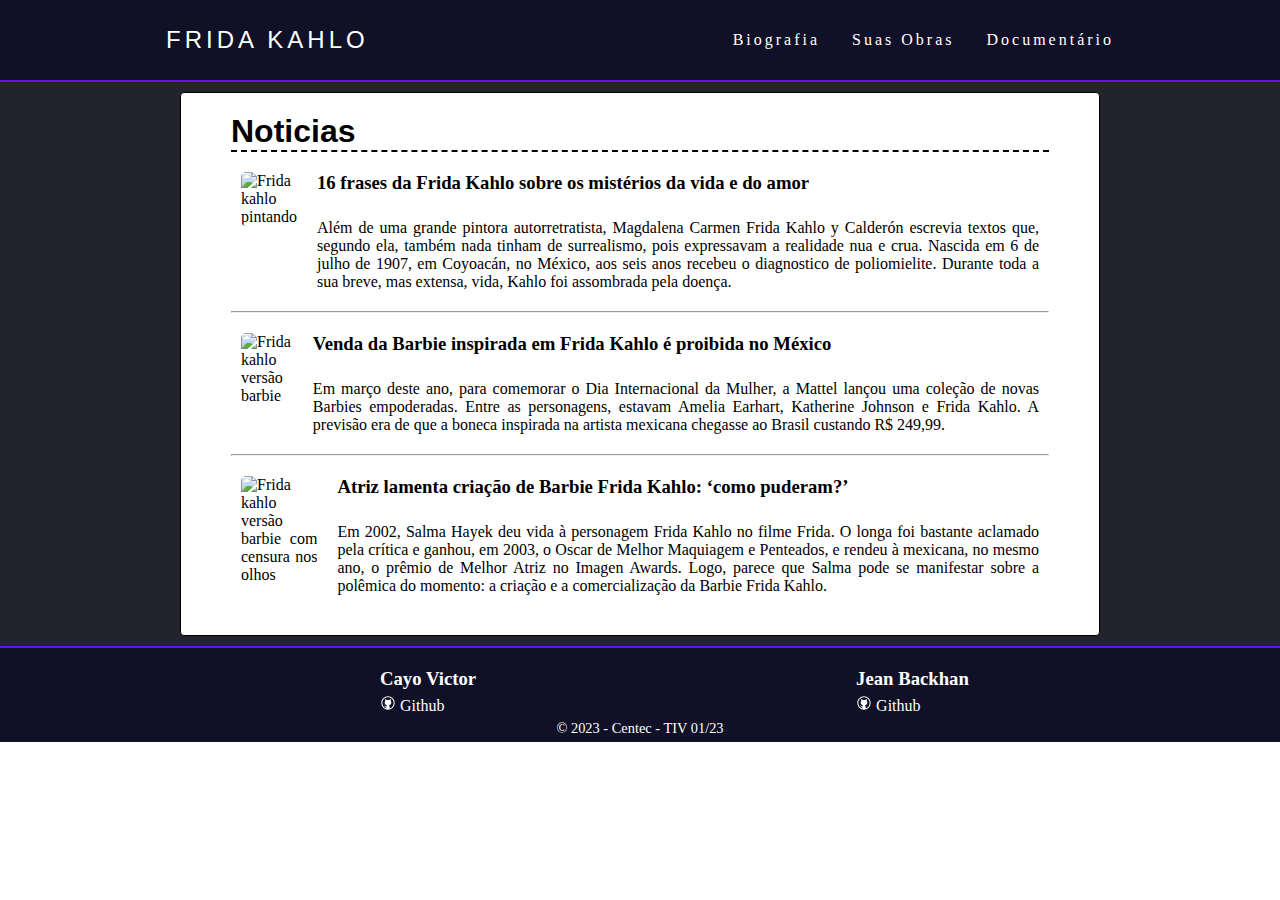
==== index.html @ 4bb20544 "upload arquivos" ====
<!DOCTYPE html>
<html lang="pt-br">
<head>
    <meta charset="UTF-8">
    <meta name="viewport" content="width=device-width, initial-scale=1.0">
    <link rel="stylesheet" href="/css/style.css">
    <link rel="stylesheet" href="/css/index.css">
    <title>Início</title>
</head>
<body>
    <header>
        <nav class="menu">
            <a class="logo" href="/index.html">Frida Kahlo</a>
            <ul class="navList">
                <li><a href="/pages/biografia.html">Biografia</a></li>
                <li><a href="/pages/artes.html">Suas Obras</a></li>
                <li><a href="/pages/documentario.html">Documentário</a></li>
            </ul>
        </nav>
    </header>

    <main>
        <div class="backgroundPage">
            <h1>Noticias</h1>

            <div class="noticiaExterna">
                <div>
                    <img src="https://capricho.abril.com.br/wp-content/uploads/2021/03/frida_frases.jpg?quality=85&strip=info&w=650" alt="Frida kahlo pintando" height="250px" width="388px">
                </div>

                <div>
                    <a target="_blank" class="saibaMais" href="https://capricho.abril.com.br/comportamento/frases-da-frida-kahlo-sobre-os-misterios-da-vida-e-do-amor/">
                        <h3>16 frases da Frida Kahlo sobre os mistérios da vida e do amor</h3>
                    </a>

                    <span>
                        Além de uma grande pintora autorretratista, Magdalena Carmen Frida Kahlo y Calderón escrevia textos que, segundo ela,
                        também nada tinham de surrealismo, pois expressavam a realidade nua e crua. Nascida em 6 de julho de 1907, em Coyoacán,
                        no México, aos seis anos recebeu o diagnostico de poliomielite. Durante toda a sua breve, mas extensa, vida, Kahlo foi
                        assombrada pela doença.                     
                    </span>
                </div>
            </div>

            <hr>

            <div class="noticiaExterna">
                <div>
                    <img src="https://capricho.abril.com.br/wp-content/uploads/2018/04/barbie_f.jpg?quality=85&strip=info" alt="Frida kahlo versão barbie" height="250px">
                </div>

                <div>
                    <a target="_blank" class="saibaMais" href="https://capricho.abril.com.br/comportamento/venda-da-barbie-inspirada-em-frida-kahlo-e-proibida-no-mexico/">
                        <h3>Venda da Barbie inspirada em Frida Kahlo é proibida no México</h3>
                    </a>

                    <span>
                        Em março deste ano, para comemorar o Dia Internacional da Mulher, a Mattel lançou uma coleção de novas Barbies
                        empoderadas. Entre as personagens, estavam Amelia Earhart, Katherine Johnson e Frida Kahlo. A previsão era de que a
                        boneca inspirada na artista mexicana chegasse ao Brasil custando R$ 249,99.
                    </span>
                </div>
            </div>

            <hr>

            <div class="noticiaExterna">
                <div>
                    <img src="https://capricho.abril.com.br/wp-content/uploads/2018/03/frida.jpg?quality=85&strip=info&w=620" alt="Frida kahlo versão barbie com censura nos olhos" height="250px">
                </div>

                <div>
                    <a target="_blank" class="saibaMais" href="https://capricho.abril.com.br/comportamento/atriz-lamenta-criacao-de-barbie-frida-kahlo-como-puderam/">
                        <h3>Atriz lamenta criação de Barbie Frida Kahlo: ‘como puderam?’</h3>
                    </a>

                    <span>
                        Em 2002, Salma Hayek deu vida à personagem Frida Kahlo no filme Frida. O longa foi bastante aclamado pela crítica e
                        ganhou, em 2003, o Oscar de Melhor Maquiagem e Penteados, e rendeu à mexicana, no mesmo ano, o prêmio de Melhor Atriz no
                        Imagen Awards. Logo, parece que Salma pode se manifestar sobre a polêmica do momento: a criação e a comercialização da
                        Barbie Frida Kahlo.
                    </span>
                </div>
            </div>

        </div>
    </main>

    <footer>
        <div class="divExterna">
            <div class="divInterna">
                <h3>Cayo Victor</h3>
                <div class="divGit">
                    <img src="/images/icons8-github.svg" alt="icon do github"> 
                    <a href="">Github</a>
                </div>
            </div>
            <div class="divInterna">
                <h3>Jean Backhan</h3>
                <div class="divGit">
                    <img src="/images/icons8-github.svg" alt="icon do github"> 
                    <a href="">Github</a>
                </div>
            </div>
        </div>

        <div class="footerCopyright">
            &#169
            2023 - Centec - TIV 01/23
        </div>
    </footer>

</body>
</html>
---- css/style.css ----
/*------------------------------   Tags   ------------------------------*/

* { 
    margin: 0;
    padding: 0;
}

a {
    color: white;
    text-decoration: none;
    transition: 0.3s;
}

a:hover{
    opacity: 0.7;
}

main{
    background-color: #23232e;
    padding: 10px 180px;
}

footer{
    width: 100%;
    color: white;
    border-top: 2px solid #6610f2;
}

/*------------------------------   Classes   ------------------------------*/
.logo {
    font-size: 24px;
    font-family: 'Franklin Gothic Medium', 'Arial Narrow', Arial, sans-serif;
    text-transform: uppercase;
    letter-spacing: 4px;
}

.menu {
    display: flex;
    justify-content: space-around;
    align-items: center;
    background-color: #101026;
    height: 80px;
    border-bottom: 2px solid #6610f2;
}

.navList {
    list-style: none;
    display: flex;
}

.navList li {
    letter-spacing: 3px;
    margin-left: 32px;
}

 .divExterna {
    background-color: #101026;
    display: flex;
    flex-direction: row;
 }

 .divInterna{
    margin-left: 380px;
    padding-top: 20px;
 }

 .divGit{
    margin-top: -20px;
 }

 .footerCopyright {
    display: flex;
    justify-content: center;
    background-color: #101026;
    font-size: 0.9rem;
    padding: 5px;
    font-weight: 100;
 }
---- css/index.css ----
/*------------------------------   Tags   ------------------------------*/
h1{
    font-family: 'Franklin Gothic Medium', 'Arial Narrow', Arial, sans-serif;
    border-bottom: 2px dashed black;
}

h3{
    padding-bottom: 25px;
}

/*------------------------------   Classes   ------------------------------*/

.backgroundPage {
    background-color: white;
    border: 1px solid black;
    border-radius: 4px;
    padding: 20px 50px;
}

.noticiaExterna {
    display: flex;
    flex-direction: row;
    padding: 20px 10px;
    text-align: justify;
}

.noticiaExterna img{
    border: none;
    border-radius: 5px;
    padding-right: 20px;
}

.saibaMais{
    color: black;
}
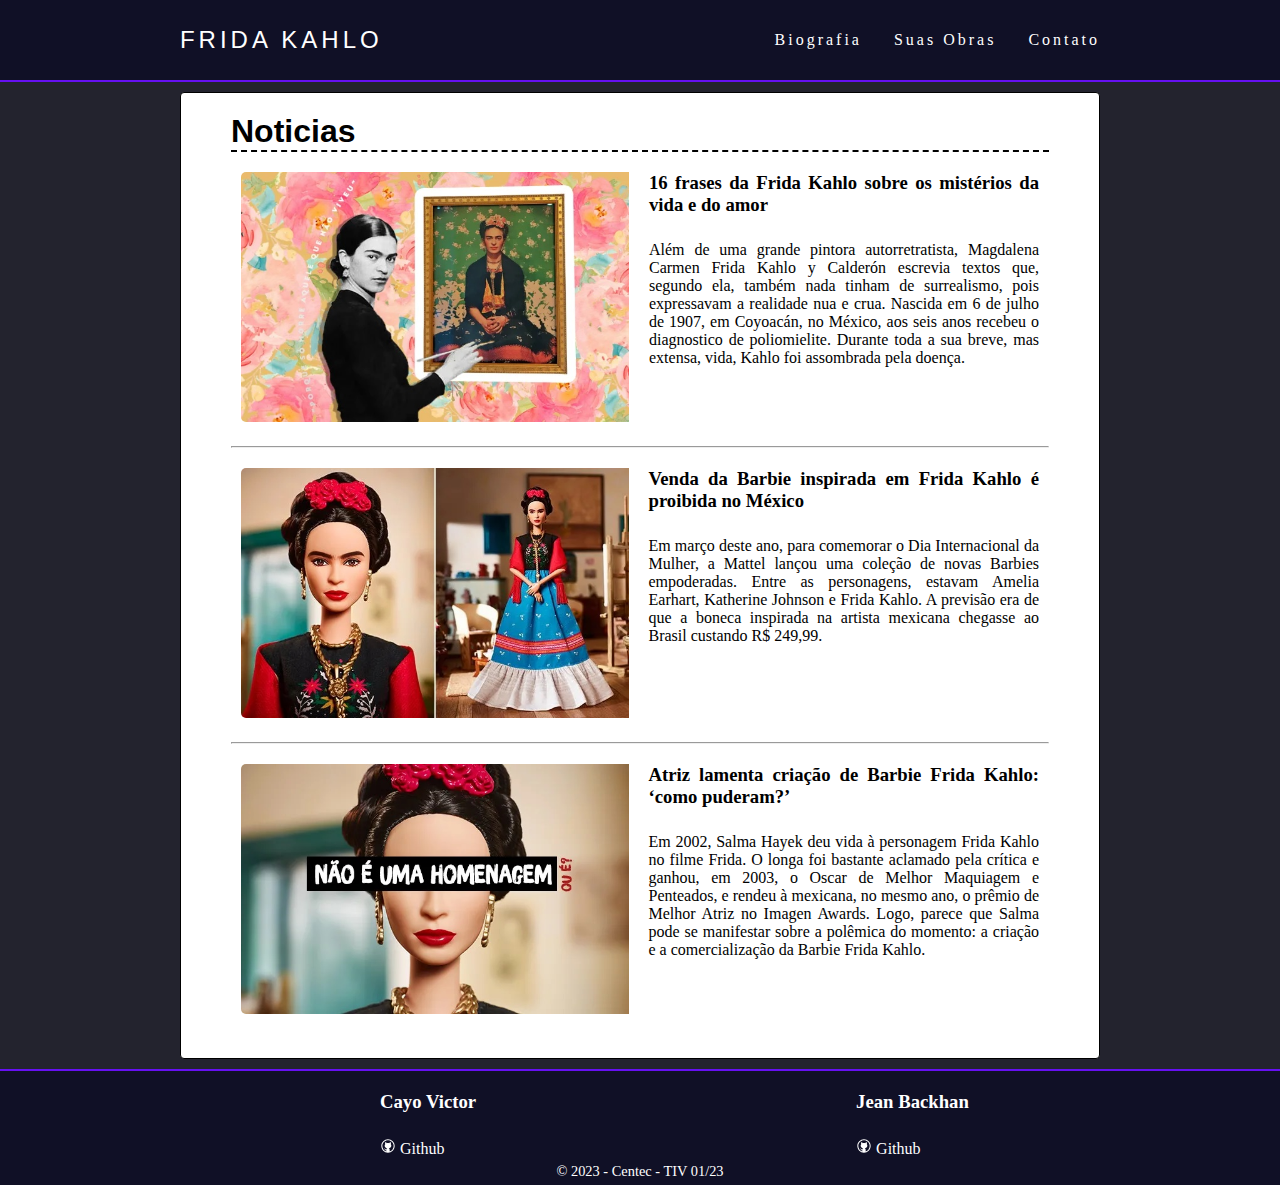
==== commit dc99a7d7: "update Index e Suas Obras" ====
--- a/index.html
+++ b/index.html
@@ -3,6 +3,7 @@
 <head>
     <meta charset="UTF-8">
     <meta name="viewport" content="width=device-width, initial-scale=1.0">
+    <link rel="shortcut icon" href="/images/fridaKahloFavicon.png" type="image/x-icon">
     <link rel="stylesheet" href="/css/style.css">
     <link rel="stylesheet" href="/css/index.css">
     <title>Início</title>
@@ -13,8 +14,8 @@
             <a class="logo" href="/index.html">Frida Kahlo</a>
             <ul class="navList">
                 <li><a href="/pages/biografia.html">Biografia</a></li>
-                <li><a href="/pages/artes.html">Suas Obras</a></li>
-                <li><a href="/pages/documentario.html">Documentário</a></li>
+                <li><a href="/pages/obras.html">Suas Obras</a></li>
+                <li><a href="/pages/contato.html">Contato</a></li>
             </ul>
         </nav>
     </header>
@@ -25,7 +26,7 @@
 
             <div class="noticiaExterna">
                 <div>
-                    <img src="https://capricho.abril.com.br/wp-content/uploads/2021/03/frida_frases.jpg?quality=85&strip=info&w=650" alt="Frida kahlo pintando" height="250px" width="388px">
+                    <img src="/images/fridaFrases.jpg" alt="Frida kahlo pintando" height="250px" width="388px">
                 </div>
 
                 <div>
@@ -46,7 +47,7 @@
 
             <div class="noticiaExterna">
                 <div>
-                    <img src="https://capricho.abril.com.br/wp-content/uploads/2018/04/barbie_f.jpg?quality=85&strip=info" alt="Frida kahlo versão barbie" height="250px">
+                    <img src="/images/fridaBarbie.jpg" alt="Frida kahlo versão barbie" height="250px">
                 </div>
 
                 <div>
@@ -66,7 +67,7 @@
 
             <div class="noticiaExterna">
                 <div>
-                    <img src="https://capricho.abril.com.br/wp-content/uploads/2018/03/frida.jpg?quality=85&strip=info&w=620" alt="Frida kahlo versão barbie com censura nos olhos" height="250px">
+                    <img src="/images/fridaCensura.jpg" alt="Frida kahlo versão barbie com censura nos olhos" height="250px">
                 </div>
 
                 <div>
@@ -87,15 +88,15 @@
     </main>
 
     <footer>
-        <div class="divExterna">
-            <div class="divInterna">
+        <div class="footerExterna">
+            <div class="footerInterna">
                 <h3>Cayo Victor</h3>
                 <div class="divGit">
                     <img src="/images/icons8-github.svg" alt="icon do github"> 
-                    <a href="">Github</a>
+                    <a href="https://github.com/xCayoVictor" target="_blank">Github</a>
                 </div>
             </div>
-            <div class="divInterna">
+            <div class="footerInterna">
                 <h3>Jean Backhan</h3>
                 <div class="divGit">
                     <img src="/images/icons8-github.svg" alt="icon do github"> 
--- a/css/style.css
+++ b/css/style.css
@@ -16,6 +16,7 @@
 }
 
 main{
+    display: flex;
     background-color: #23232e;
     padding: 10px 180px;
 }
@@ -53,22 +54,18 @@
     margin-left: 32px;
 }
 
- .divExterna {
+ .footerExterna {
     background-color: #101026;
     display: flex;
     flex-direction: row;
  }
 
- .divInterna{
+ .footerInterna{
     margin-left: 380px;
     padding-top: 20px;
  }
 
- .divGit{
-    margin-top: -20px;
- }
-
- .footerCopyright {
+  .footerCopyright {
     display: flex;
     justify-content: center;
     background-color: #101026;
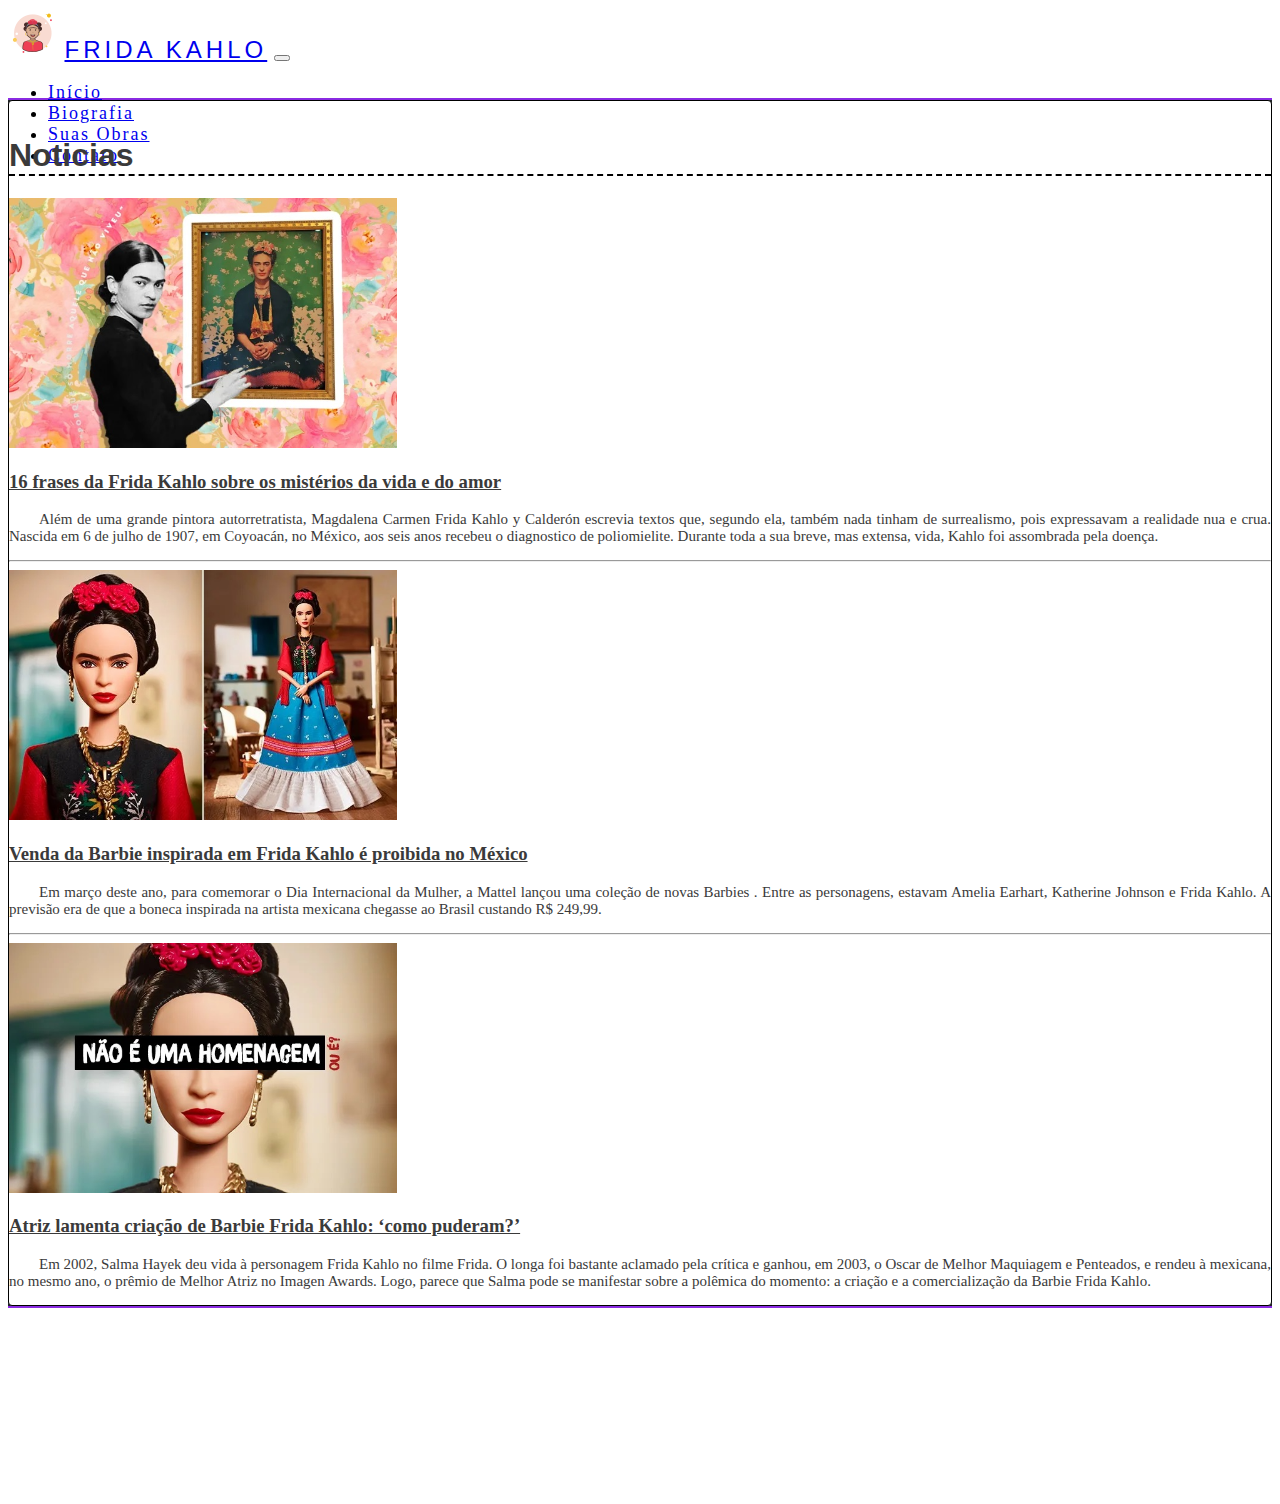
==== commit caee538e: "update conteudo e adição de bootstrap" ====
--- a/index.html
+++ b/index.html
@@ -4,112 +4,153 @@
     <meta charset="UTF-8">
     <meta name="viewport" content="width=device-width, initial-scale=1.0">
     <link rel="shortcut icon" href="/images/fridaKahloFavicon.png" type="image/x-icon">
+    <link href="https://cdn.jsdelivr.net/npm/bootstrap@5.3.2/dist/css/bootstrap.min.css" rel="stylesheet" integrity="sha384-T3c6CoIi6uLrA9TneNEoa7RxnatzjcDSCmG1MXxSR1GAsXEV/Dwwykc2MPK8M2HN" crossorigin="anonymous">
     <link rel="stylesheet" href="/css/style.css">
     <link rel="stylesheet" href="/css/index.css">
     <title>Início</title>
 </head>
 <body>
     <header>
-        <nav class="menu">
-            <a class="logo" href="/index.html">Frida Kahlo</a>
-            <ul class="navList">
-                <li><a href="/pages/biografia.html">Biografia</a></li>
-                <li><a href="/pages/obras.html">Suas Obras</a></li>
-                <li><a href="/pages/contato.html">Contato</a></li>
-            </ul>
+        <nav class="navbar navbar-expand-lg menu navbar-dark bg-dark">
+            <div class="container-lg">
+                <img src="/images/fridaKahloFavicon.png" alt="logo com imagem de Frida Kahlo">
+                <a class="logo navbar-brand" href="/index.html">Frida Kahlo</a>
+                <button class="navbar-toggler" type="button" data-bs-toggle="collapse" data-bs-target="#navbarSupportedContent" aria-controls="navbarSupportedContent" aria-expanded="false" aria-label="Toggle navigation">
+                    <span class="navbar-toggler-icon"></span>
+                </button>
+                <div class="collapse navbar-collapse bg-dark" id="navbarSupportedContent">
+                    <ul class="navbar-nav ms-auto mb-2 mb-lg-0">
+                        <li class="nav-item">
+                            <a class="nav-link active ps-3 me-3" aria-current="page" href="/index.html">Início</a>
+                        </li> 
+                        <li class="nav-item">
+                            <a class="nav-link ps-3 me-3" aria-current="page" href="/pages/biografia.html">Biografia</a>
+                        </li>
+                        <li class="nav-item">
+                            <a class="nav-link ps-3 me-3 " href="/pages/obras.html">Suas Obras</a>
+                        </li>
+                        <li class="nav-item">
+                            <a class="nav-link ps-3" href="/pages/contato.html">Contato</a>
+                        </li>
+                    </ul>
+                </div>
+            </div>
         </nav>
     </header>
 
-    <main>
-        <div class="backgroundPage">
+    <main class="pt-3 pb-3">
+        <div class="container-lg backgroundPage" >
             <h1>Noticias</h1>
 
-            <div class="noticiaExterna">
-                <div>
-                    <img src="/images/fridaFrases.jpg" alt="Frida kahlo pintando" height="250px" width="388px">
-                </div>
+            <div class="container-lg">
+                <div class="row">
+                    <div class="text-center col-lg-5 col-12 mt-4 ">
+                        <img src="/images/fridaFrases.jpg" alt="Frida kahlo pintando" height="250px" width="388px">
+                    </div>
 
-                <div>
-                    <a target="_blank" class="saibaMais" href="https://capricho.abril.com.br/comportamento/frases-da-frida-kahlo-sobre-os-misterios-da-vida-e-do-amor/">
-                        <h3>16 frases da Frida Kahlo sobre os mistérios da vida e do amor</h3>
-                    </a>
-
-                    <span>
-                        Além de uma grande pintora autorretratista, Magdalena Carmen Frida Kahlo y Calderón escrevia textos que, segundo ela,
-                        também nada tinham de surrealismo, pois expressavam a realidade nua e crua. Nascida em 6 de julho de 1907, em Coyoacán,
-                        no México, aos seis anos recebeu o diagnostico de poliomielite. Durante toda a sua breve, mas extensa, vida, Kahlo foi
-                        assombrada pela doença.                     
-                    </span>
+                    <div class="col-lg-7 col-12 pe-3 mt-4 ">
+                        <a target="_blank" class="saibaMais" href="https://capricho.abril.com.br/comportamento/frases-da-frida-kahlo-sobre-os-misterios-da-vida-e-do-amor/">
+                            <h3 class="mb-4 col subtitulo">16 frases da Frida Kahlo sobre os mistérios da vida e do amor</h3>
+                        </a>
+                        <div class="col">
+                            <p>
+                                Além de uma grande pintora autorretratista, Magdalena Carmen Frida Kahlo y Calderón escrevia textos que, segundo ela,
+                                também nada tinham de surrealismo, pois expressavam a realidade nua e crua. Nascida em 6 de julho de 1907, em Coyoacán,
+                                no México, aos seis anos recebeu o diagnostico de poliomielite. Durante toda a sua breve, mas extensa, vida, Kahlo foi
+                                assombrada pela doença.                     
+                            </p>
+                        </div>
+                    </div>
                 </div>
             </div>
 
             <hr>
 
-            <div class="noticiaExterna">
-                <div>
-                    <img src="/images/fridaBarbie.jpg" alt="Frida kahlo versão barbie" height="250px">
-                </div>
+            <div class="container-lg">
+                <div class="row">
+                    <div class="text-center col-lg-5 col-12  mt-4 ">
+                        <img src="/images/fridaBarbie.jpg" alt="Frida kahlo versão barbie" height="250px">
+                    </div>
 
-                <div>
-                    <a target="_blank" class="saibaMais" href="https://capricho.abril.com.br/comportamento/venda-da-barbie-inspirada-em-frida-kahlo-e-proibida-no-mexico/">
-                        <h3>Venda da Barbie inspirada em Frida Kahlo é proibida no México</h3>
-                    </a>
-
-                    <span>
-                        Em março deste ano, para comemorar o Dia Internacional da Mulher, a Mattel lançou uma coleção de novas Barbies
-                        empoderadas. Entre as personagens, estavam Amelia Earhart, Katherine Johnson e Frida Kahlo. A previsão era de que a
-                        boneca inspirada na artista mexicana chegasse ao Brasil custando R$ 249,99.
-                    </span>
+                    <div class="col-lg-7 col-12 pe-3 mt-4 ">
+                        <a target="_blank" class="saibaMais" href="https://capricho.abril.com.br/comportamento/frases-da-frida-kahlo-sobre-os-misterios-da-vida-e-do-amor/">
+                            <h3 class="mb-4 col subtitulo">Venda da Barbie inspirada em Frida Kahlo é proibida no México</h3>
+                        </a>
+                        <div class="col">
+                            <p>
+                                Em março deste ano, para comemorar o Dia Internacional da Mulher, a Mattel lançou uma coleção de novas Barbies
+                                . Entre as personagens, estavam Amelia Earhart, Katherine Johnson e Frida Kahlo. A previsão era de que a
+                                boneca inspirada na artista mexicana chegasse ao Brasil custando R$ 249,99.                   
+                            </p>
+                        </div>
+                    </div>
                 </div>
             </div>
 
             <hr>
 
-            <div class="noticiaExterna">
-                <div>
-                    <img src="/images/fridaCensura.jpg" alt="Frida kahlo versão barbie com censura nos olhos" height="250px">
-                </div>
+            <div class="container-lg">
+                <div class="row mb-4 ">
+                    <div class="text-center col-lg-5 col-12  mt-4 ">
+                        <img src="/images/fridaCensura.jpg" alt="Frida kahlo versão barbie com censura nos olhos" height="250px">
+                    </div>
 
-                <div>
-                    <a target="_blank" class="saibaMais" href="https://capricho.abril.com.br/comportamento/atriz-lamenta-criacao-de-barbie-frida-kahlo-como-puderam/">
-                        <h3>Atriz lamenta criação de Barbie Frida Kahlo: ‘como puderam?’</h3>
-                    </a>
-
-                    <span>
-                        Em 2002, Salma Hayek deu vida à personagem Frida Kahlo no filme Frida. O longa foi bastante aclamado pela crítica e
-                        ganhou, em 2003, o Oscar de Melhor Maquiagem e Penteados, e rendeu à mexicana, no mesmo ano, o prêmio de Melhor Atriz no
-                        Imagen Awards. Logo, parece que Salma pode se manifestar sobre a polêmica do momento: a criação e a comercialização da
-                        Barbie Frida Kahlo.
-                    </span>
+                    <div class="col-lg-7 col-12 pe-3 mt-4 ">
+                        <a target="_blank" class="saibaMais" href="https://capricho.abril.com.br/comportamento/frases-da-frida-kahlo-sobre-os-misterios-da-vida-e-do-amor/">
+                            <h3 class="mb-4 col subtitulo">Atriz lamenta criação de Barbie Frida Kahlo: ‘como puderam?’</h3>
+                        </a>
+                        <div class="col">
+                            <p>
+                                Em 2002, Salma Hayek deu vida à personagem Frida Kahlo no filme Frida. O longa foi bastante aclamado pela crítica e
+                                ganhou, em 2003, o Oscar de Melhor Maquiagem e Penteados, e rendeu à mexicana, no mesmo ano, o prêmio de Melhor Atriz no
+                                Imagen Awards. Logo, parece que Salma pode se manifestar sobre a polêmica do momento: a criação e a comercialização da
+                                Barbie Frida Kahlo.                
+                            </p>
+                        </div>
+                    </div>
                 </div>
             </div>
-
+  
         </div>
     </main>
 
     <footer>
-        <div class="footerExterna">
-            <div class="footerInterna">
-                <h3>Cayo Victor</h3>
-                <div class="divGit">
-                    <img src="/images/icons8-github.svg" alt="icon do github"> 
-                    <a href="https://github.com/xCayoVictor" target="_blank">Github</a>
-                </div>
-            </div>
-            <div class="footerInterna">
-                <h3>Jean Backhan</h3>
-                <div class="divGit">
-                    <img src="/images/icons8-github.svg" alt="icon do github"> 
-                    <a href="">Github</a>
+        <div class="container-fluid bg-dark">
+            <div class="container-lg">
+                <div class="row">
+                    <div class="text-center col-md-6 col-12 mt-4 ">
+                        <div class="col">
+                            <h4>Cayo Victor</h4>
+                        </div>
+                        <div class="col">
+                            <img src="/images/icons8-github.svg" alt="icon do github"> 
+                            <a class="aGithub" href="https://github.com/xCayoVictor" target="_blank">Github</a>
+                        </div>                   
+                    </div>
+    
+                    <div class="text-center col-md-6 col-12 mt-4 ">
+                        <div class="col">
+                            <h4>Jean Backhan</h4>
+                        </div>
+                        <div class="col">
+                            <img src="/images/icons8-github.svg" alt="icon do github"> 
+                            <a class="aGithub" href="https://github.com/jeanbeckhan" target="_blank">Github</a>
+                        </div>                   
+                    </div>
                 </div>
             </div>
         </div>
 
-        <div class="footerCopyright">
+        <div class="container-fluid text-center bg-dark footerCopyright">
             &#169
             2023 - Centec - TIV 01/23
         </div>
     </footer>
 
+    <!-- Não alterar abaixo-->
+
+    <script src="https://cdn.jsdelivr.net/npm/@popperjs/core@2.11.8/dist/umd/popper.min.js" integrity="sha384-I7E8VVD/ismYTF4hNIPjVp/Zjvgyol6VFvRkX/vR+Vc4jQkC+hVqc2pM8ODewa9r" crossorigin="anonymous"></script>
+    <script src="https://cdn.jsdelivr.net/npm/bootstrap@5.3.2/dist/js/bootstrap.min.js" integrity="sha384-BBtl+eGJRgqQAUMxJ7pMwbEyER4l1g+O15P+16Ep7Q9Q+zqX6gSbd85u4mG4QzX+" crossorigin="anonymous"></script>
+
 </body>
 </html>--- a/css/style.css
+++ b/css/style.css
@@ -1,30 +1,22 @@
 /*------------------------------   Tags   ------------------------------*/
-
-* { 
-    margin: 0;
-    padding: 0;
-}
-
-a {
-    color: white;
-    text-decoration: none;
-    transition: 0.3s;
-}
-
-a:hover{
-    opacity: 0.7;
-}
-
 main{
-    display: flex;
-    background-color: #23232e;
-    padding: 10px 180px;
+    background-color: #212529;
+    color: #3a3a3a;
 }
 
 footer{
-    width: 100%;
-    color: white;
-    border-top: 2px solid #6610f2;
+    border-top: 2px solid blueviolet;
+}
+
+h1{
+    color: #3a3a3a;
+    font-family: 'Franklin Gothic Medium', 'Arial Narrow', Arial, sans-serif;
+    border-bottom: 2px dashed black;
+    padding-top: 15px;
+}
+
+h4{
+    color:white;
 }
 
 /*------------------------------   Classes   ------------------------------*/
@@ -36,39 +28,29 @@
 }
 
 .menu {
-    display: flex;
-    justify-content: space-around;
-    align-items: center;
-    background-color: #101026;
-    height: 80px;
-    border-bottom: 2px solid #6610f2;
+    font-size: 18px;
+    letter-spacing: 2px;
+    height: 90px;
+    border-bottom: 2px solid blueviolet;
 }
 
-.navList {
-    list-style: none;
-    display: flex;
+.backgroundPage {
+    background-color: white;
+    border: 1px solid black;
+    border-radius: 4px;
 }
 
-.navList li {
-    letter-spacing: 3px;
-    margin-left: 32px;
+.aGithub{
+    color: white;
+    text-decoration: none;
 }
 
- .footerExterna {
-    background-color: #101026;
-    display: flex;
-    flex-direction: row;
- }
-
- .footerInterna{
-    margin-left: 380px;
-    padding-top: 20px;
- }
+.aGithub:hover{
+    opacity: 0.8;
+}
 
   .footerCopyright {
-    display: flex;
-    justify-content: center;
-    background-color: #101026;
+    color: white;
     font-size: 0.9rem;
     padding: 5px;
     font-weight: 100;
--- a/css/index.css
+++ b/css/index.css
@@ -1,35 +1,22 @@
 /*------------------------------   Tags   ------------------------------*/
-h1{
-    font-family: 'Franklin Gothic Medium', 'Arial Narrow', Arial, sans-serif;
-    border-bottom: 2px dashed black;
-}
 
-h3{
-    padding-bottom: 25px;
+p{
+    font-size: 15px;
+    padding-bottom: 0em;
+    text-indent: 4ch;
+    color: #3a3a3a;
+    text-align: justify;
 }
 
 /*------------------------------   Classes   ------------------------------*/
 
-.backgroundPage {
-    background-color: white;
-    border: 1px solid black;
-    border-radius: 4px;
-    padding: 20px 50px;
-}
-
-.noticiaExterna {
-    display: flex;
-    flex-direction: row;
-    padding: 20px 10px;
-    text-align: justify;
-}
-
 .noticiaExterna img{
     border: none;
     border-radius: 5px;
-    padding-right: 20px;
 }
 
 .saibaMais{
-    color: black;
-}+    color: #3a3a3a;
+    text-align: justify;
+    font-weight: 800;
+}
